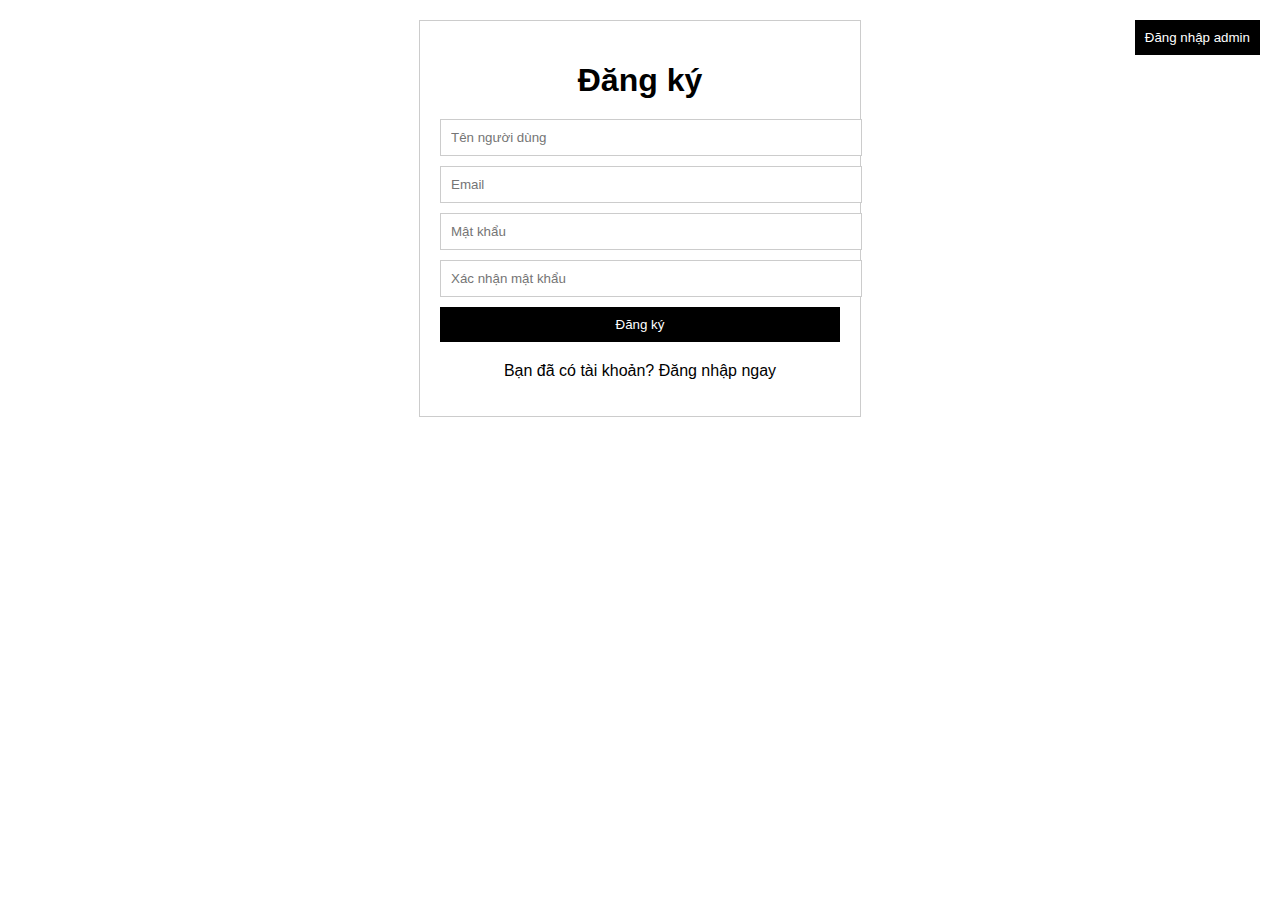
==== Features/dang-ky.html @ 50f3a9ef "quiz web" ====
<!DOCTYPE html>
<html lang="vi">
<head>
    <meta charset="UTF-8">
    <meta name="viewport" content="width=device-width, initial-scale=1.0">
    <title>Đăng ký</title>
    <link rel="stylesheet" href="../Assets/style/dang-ky.css">
    <script src="../Assets/script/dang-ky.js"></script>
    <link rel="shortcut icon" href="https://portal.ptit.edu.vn/giaovu/wp-content/uploads/2016/05/favicon.png">
</head>
<body>
    <div style="float:right">
        <a href="./trang-dang-nhap-admin.html">
            <button>Đăng nhập admin</button>
        </a>
    </div>
    <div class="container">
        <form action="#">
            <h1>Đăng ký</h1>
            <input type="text" placeholder="Tên người dùng" name="username" required>
            <input type="email" placeholder="Email" name="email" required>
            <input type="password" placeholder="Mật khẩu" name="password" required>
            <input type="password" placeholder="Xác nhận mật khẩu" name="confirm_password" required>
            <button type="submit">Đăng ký</button>
            <p>Bạn đã có tài khoản? <a href="dang-nhap.html">Đăng nhập ngay</a></p>
        </form>
    </div>
</body>
</html>
---- Assets/style/dang-ky.css ----
body {
    font-family: Arial, sans-serif;
    margin: 0;
    padding: 20px;
}

.container {
    max-width: 400px;
    margin: 0 auto;
    padding: 20px;
    border: 1px solid #ccc;
}

h1 {
    text-align: center;
    margin-bottom: 20px;
}

input {
    width: 100%;
    padding: 10px;
    margin-bottom: 10px;
    border: 1px solid #ccc;
}

button {
    width: 100%;
    padding: 10px;
    margin-bottom: 10px;
    background-color: #000;
    color: #fff;
    border: none;
}

a {
    color: #000;
    text-decoration: none;
}

p {
    text-align: center;
    margin-top: 10px;
}
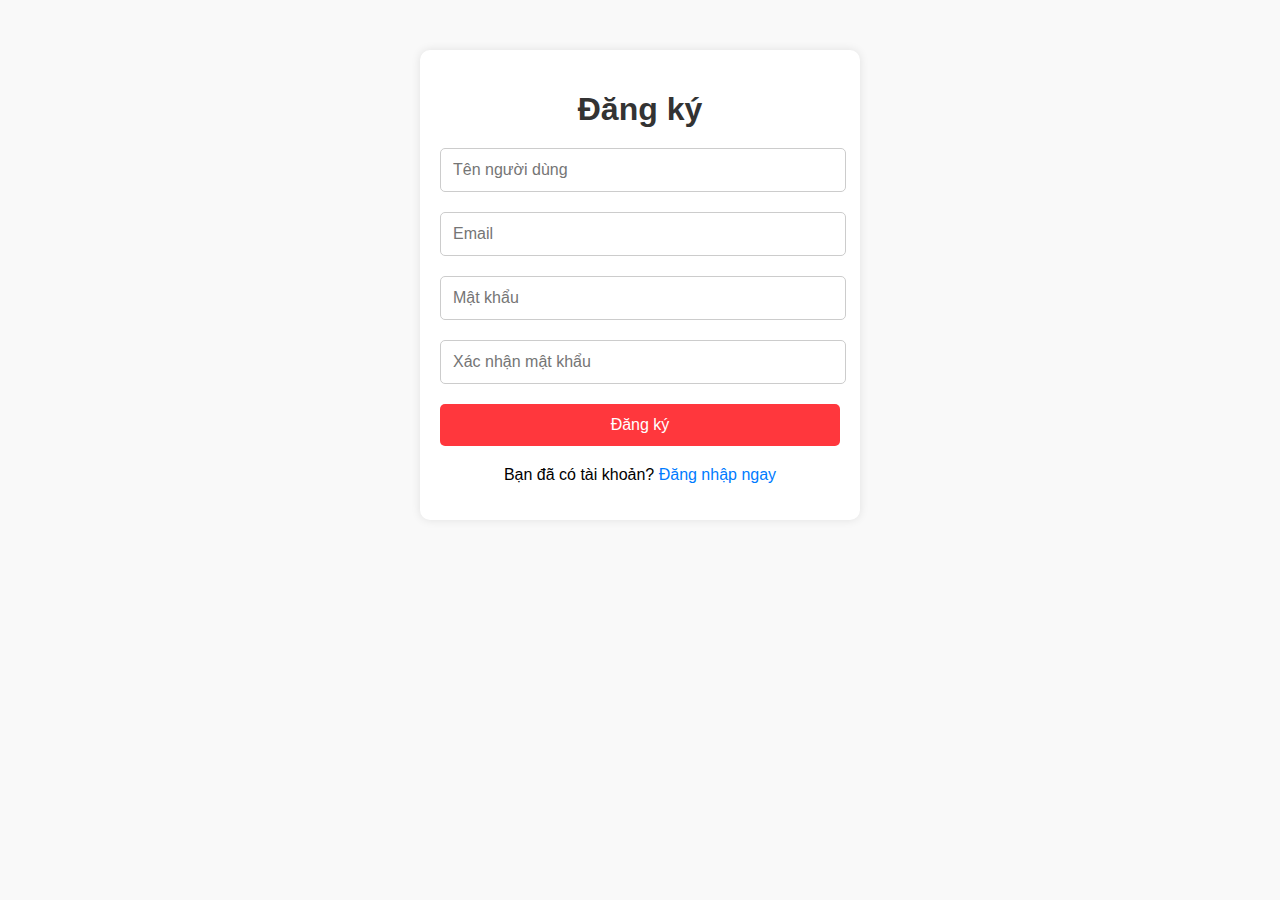
==== commit 5891ba33: "new resource" ====
--- a/Features/dang-ky.html
+++ b/Features/dang-ky.html
@@ -4,16 +4,10 @@
     <meta charset="UTF-8">
     <meta name="viewport" content="width=device-width, initial-scale=1.0">
     <title>Đăng ký</title>
-    <link rel="stylesheet" href="../Assets/style/dang-ky.css">
-    <script src="../Assets/script/dang-ky.js"></script>
+    <link rel="stylesheet" href="../assets/css/dang-ky.css">   
     <link rel="shortcut icon" href="https://portal.ptit.edu.vn/giaovu/wp-content/uploads/2016/05/favicon.png">
 </head>
 <body>
-    <div style="float:right">
-        <a href="./trang-dang-nhap-admin.html">
-            <button>Đăng nhập admin</button>
-        </a>
-    </div>
     <div class="container">
         <form action="#">
             <h1>Đăng ký</h1>
@@ -25,5 +19,6 @@
             <p>Bạn đã có tài khoản? <a href="dang-nhap.html">Đăng nhập ngay</a></p>
         </form>
     </div>
+    <script src="../../assets/scripts/dang-ky.js"></script>
 </body>
 </html>
--- a/assets/css/dang-ky.css
+++ b/assets/css/dang-ky.css
@@ -0,0 +1,75 @@
+body {
+  margin: 0;
+  padding: 0;
+  font-family: Arial, sans-serif;
+  background-color: #f9f9f9;
+}
+
+.container {
+  max-width: 400px;
+  margin: 50px auto;
+  background-color: #fff;
+  padding: 20px;
+  border-radius: 10px;
+  box-shadow: 0 0 10px rgba(0, 0, 0, 0.1);
+}
+
+.login-admin {
+  text-align: right;
+  margin-bottom: 20px;
+}
+
+.login-admin a {
+  text-decoration: none;
+  color: #333;
+  font-size: 14px;
+}
+
+.login-admin a:hover {
+  color: #007bff;
+}
+
+.container h1 {
+  text-align: center;
+  margin-bottom: 20px;
+  color: #333;
+}
+
+.container input {
+  width: 95%;
+  padding: 12px;
+  margin-bottom: 20px;
+  border: 1px solid #ccc;
+  border-radius: 5px;
+  font-size: 16px;
+}
+
+.container button {
+  width: 100%;
+  padding: 12px;
+  border: none;
+  border-radius: 5px;
+  background-color: #ff373d;
+  color: #fff;
+  font-size: 16px;
+  cursor: pointer;
+  transition: background-color 0.3s ease;
+}
+
+.container button:hover {
+  background-color: #e31c23;
+}
+
+.container p {
+  text-align: center;
+  margin-top: 20px;
+}
+
+.container p a {
+  color: #007bff;
+  text-decoration: none;
+}
+
+.container p a:hover {
+  color: #0056b3;
+}
